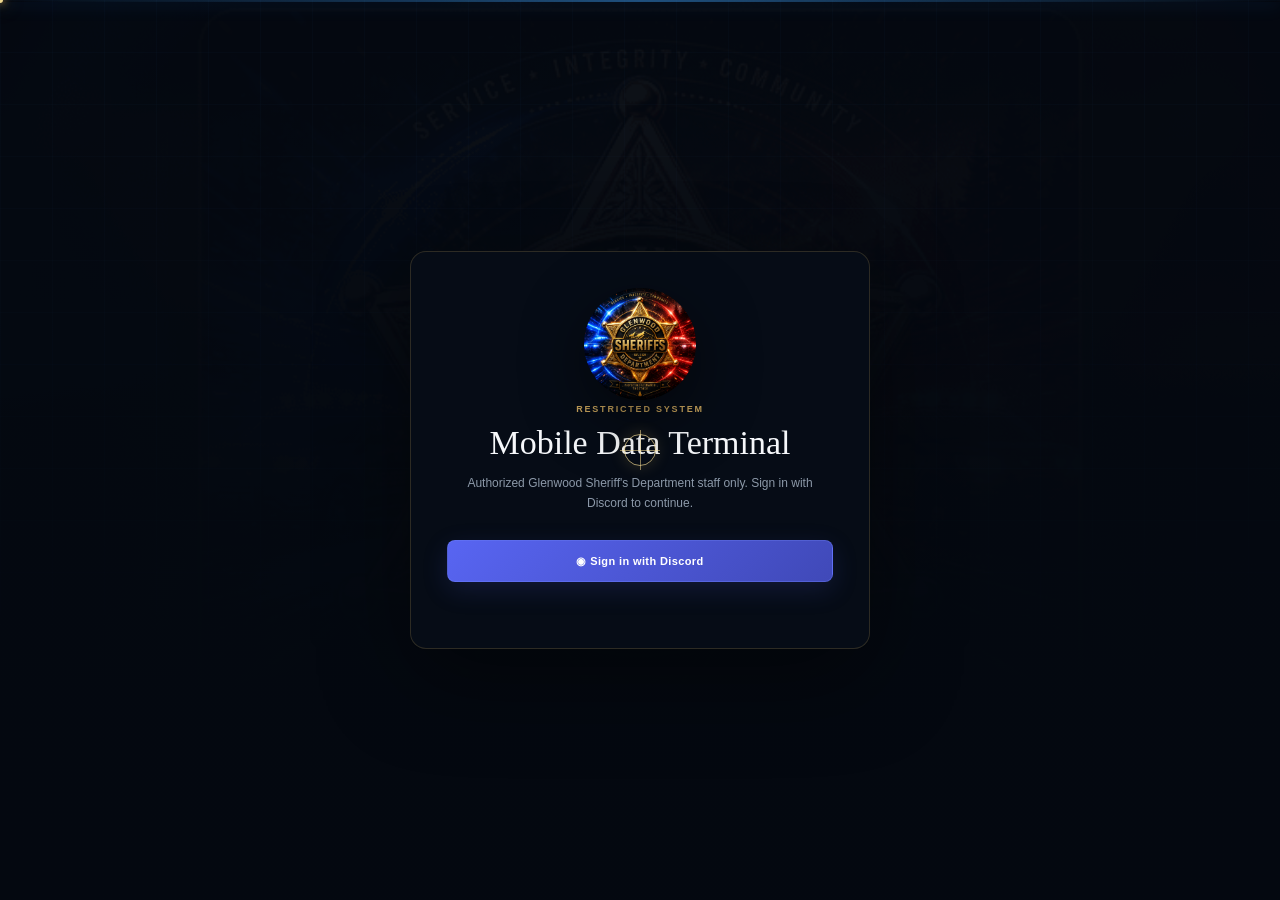
==== dashboard.html @ dbb8abb4 "Add guided arrest report workflow" ====
<!doctype html>
<html lang="en">
<head>
  <meta charset="UTF-8">
  <meta name="viewport" content="width=device-width, initial-scale=1, viewport-fit=cover">
  <meta name="theme-color" content="#050a12">
  <meta name="robots" content="noindex,nofollow">
  <title>GSD Mobile Data Terminal</title>
  <link rel="icon" href="assets/crest.png">
  <link rel="stylesheet" href="style.css?v=12">
  <script src="script.js?v=12" defer></script>
</head>
<body data-page="dashboard" class="mdt-body">
  <div class="site-background dashboard-bg" aria-hidden="true"></div><div class="tactical-grid" aria-hidden="true"></div><div class="scanline" aria-hidden="true"></div>

  <section class="login-gate" id="login-gate">
    <div class="gate-card"><img src="assets/crest.png" alt="Glenwood Sheriff's Department badge"><p class="eyebrow">RESTRICTED SYSTEM</p><h1>Mobile Data Terminal</h1><p>Authorized Glenwood Sheriff's Department staff only. Sign in with Discord to continue.</p><button class="discord-button staff-login" type="button">◉ Sign in with Discord</button><output id="login-message" aria-live="polite"></output></div>
  </section>

  <div class="mdt-app" id="mdt-app" hidden>
    <aside class="mdt-sidebar">
      <a class="brand" href="index.html"><img src="assets/crest.png" alt=""><span><strong>GSD · MDT</strong><small>SECURE OPERATIONS</small></span></a>
      <nav><button class="mdt-nav active" data-panel="review"><span>▤</span> Records Desk</button><button class="mdt-nav" data-panel="dispatch"><span>⌁</span> Dispatch Board <i id="nav-call-count">0</i></button><button class="mdt-nav" data-panel="bolo"><span>◎</span> BOLO Network <i id="nav-bolo-count">0</i></button><button class="mdt-nav" data-panel="analytics"><span>▦</span> Administration</button><a class="mdt-nav" href="index.html"><span>←</span> Department Portal</a></nav>
      <div class="terminal-status"><span class="online-beacon"></span><div><b>TERMINAL ONLINE</b><small>Local records connection</small></div></div>
    </aside>

    <main class="mdt-main">
      <header class="mdt-header"><button class="mdt-mobile-toggle" type="button" aria-label="Toggle MDT menu">☰</button><div><p class="eyebrow">GLENWOOD SHERIFF'S DEPARTMENT</p><h1 id="mdt-panel-title">Records Desk</h1></div><div class="mdt-clock"><small>LOCAL TIME</small><strong id="mdt-clock">--:--:--</strong></div><div class="admin-identity"><img id="admin-avatar" src="assets/crest.png" alt="Administrator avatar"><span><small>ADMINISTRATOR</small><strong id="admin-name">Grizzly</strong></span><button id="logout-button" type="button" title="Log out">↪</button></div></header>

      <section class="mdt-content" id="review-panel">
        <div class="welcome-banner"><div><p class="eyebrow">COMMAND ACCESS GRANTED</p><h2>Welcome back, <span id="welcome-name">Grizzly</span>.</h2><p>Review public submissions, record decisions, and maintain department workflow.</p></div><div class="clearance"><span>LEVEL</span><strong>ADMIN</strong></div></div>
        <div class="metric-grid"><article><span>TOTAL SUBMISSIONS</span><strong id="metric-total">0</strong><small>Local browser archive</small></article><article><span>PENDING REVIEW</span><strong id="metric-pending">0</strong><small>Awaiting command action</small></article><article><span>APPROVED</span><strong id="metric-approved">0</strong><small>Accepted paperwork</small></article><article><span>DENIED</span><strong id="metric-denied">0</strong><small>Declined paperwork</small></article></div>
        <div class="review-toolbar"><div><p class="eyebrow">SECURE INBOX</p><h2>Paperwork Review Desk</h2></div><label class="mdt-search">⌕<input id="submission-search" placeholder="Search reporter, location, or ID"></label><div class="filter-group" role="group" aria-label="Submission filters"><button class="filter active" data-filter="all">All</button><button class="filter" data-filter="pending">Pending</button><button class="filter" data-filter="approved">Approved</button><button class="filter" data-filter="denied">Denied</button></div></div>
        <div class="submission-list" id="submission-list"></div>
      </section>

      <section class="mdt-content" id="dispatch-panel" hidden>
        <div class="workspace-heading"><div><p class="eyebrow">COMPUTER-AIDED DISPATCH</p><h2>Active call board</h2><p>Track calls, urgency, responding units, and scene status.</p></div><button class="button gold" type="button" data-open-composer="call">+ Create call</button></div>
        <div class="dispatch-summary"><article><span class="pulse-red"></span><div><small>ACTIVE CALLS</small><b id="calls-active">0</b></div></article><article><span>◷</span><div><small>AWAITING UNITS</small><b id="calls-unassigned">0</b></div></article><article><span>✓</span><div><small>CLEARED TODAY</small><b id="calls-cleared">0</b></div></article></div>
        <div class="ops-list" id="dispatch-list"></div>
      </section>

      <section class="mdt-content" id="bolo-panel" hidden>
        <div class="workspace-heading"><div><p class="eyebrow">COUNTY-WIDE ALERT NETWORK</p><h2>Be on the lookout</h2><p>Publish priority alerts for wanted persons, vehicles, and officer-safety notices.</p></div><button class="button gold" type="button" data-open-composer="bolo">+ Publish BOLO</button></div>
        <div class="bolo-list" id="bolo-list"></div>
      </section>

      <section class="mdt-content" id="analytics-panel" hidden>
        <div class="section-heading"><p class="eyebrow">ADMINISTRATION</p><h2>Activity overview</h2><p>Local records management for this browser.</p></div>
        <div class="admin-tool-grid"><article><h3>Export records</h3><p>Download a JSON backup of all locally cached department reports.</p><button class="button gold" id="export-records">Export backup</button></article><article><h3>Import records</h3><p>Restore a compatible Glenwood records backup.</p><label class="button ghost upload-button">Choose backup<input id="import-records" type="file" accept="application/json,.json"></label></article><article><h3>Clear archive</h3><p>Permanently remove all locally cached reports from this browser.</p><button class="button danger" id="clear-records">Clear local data</button></article></div>
        <div class="security-note"><b>GitHub Pages limitation</b><p>This dashboard is client-side. Discord OAuth identifies the viewer, but true access enforcement, hidden webhook secrets, and shared cross-device records require a secure backend.</p></div>
      </section>
    </main>
  </div>

  <dialog class="submission-dialog" id="submission-dialog"><button class="dialog-close" type="button" aria-label="Close">×</button><div id="dialog-content"></div></dialog>
  <dialog class="composer-dialog" id="composer-dialog"><button class="dialog-close composer-close" type="button" aria-label="Close">×</button><form id="composer-form"><p class="eyebrow" id="composer-eyebrow">NEW OPERATIONS RECORD</p><h2 id="composer-title">Create call</h2><div id="composer-fields"></div><button class="button gold" type="submit">Save to operations board</button></form></dialog>
  <div class="toast" role="status" aria-live="polite"></div>
</body>
</html>
---- style.css ----
:root{color-scheme:dark;--ink:#050a12;--panel:#0a121e;--panel-2:#101b2a;--navy:#102b4c;--blue:#1684ff;--red:#ff3344;--gold:#d8ad55;--gold-light:#f0d88f;--white:#f6f8fb;--muted:#8d9bab;--line:rgb(220 181 101 / 18%);--soft-line:rgb(255 255 255 / 8%);--success:#45df8a;--danger:#ff5964;--shadow:0 30px 90px rgb(0 0 0 / 42%)}
*{box-sizing:border-box}html{scroll-behavior:smooth}body{margin:0;min-width:320px;color:var(--white);background:var(--ink);font-family:Inter,Segoe UI,Arial,sans-serif;overflow-x:hidden}button,input,textarea,select{font:inherit}button,a{ -webkit-tap-highlight-color:transparent}button{cursor:pointer}a{color:inherit;text-decoration:none}img{max-width:100%}[hidden]{display:none!important}
.site-background{position:fixed;z-index:-4;inset:0;background:url('assets/background.gif') center/cover no-repeat;opacity:.2;transform:scale(1.04)}.site-background:after{content:"";position:absolute;inset:0;background:radial-gradient(circle at 50% 15%,transparent,rgb(2 6 11 / 70%) 60%,#03070d 100%),linear-gradient(180deg,rgb(3 8 15 / 55%),#050a12 76%)}.tactical-grid{position:fixed;z-index:-3;inset:0;opacity:.15;background-image:linear-gradient(rgb(64 136 216 / 18%) 1px,transparent 1px),linear-gradient(90deg,rgb(64 136 216 / 18%) 1px,transparent 1px);background-size:52px 52px;mask-image:linear-gradient(to bottom,#000,transparent 82%);animation:grid-drift 20s linear infinite}.emergency-wash{position:fixed;z-index:-2;inset:0;overflow:hidden;pointer-events:none}.emergency-wash i{position:absolute;top:-25%;width:48%;height:120%;filter:blur(95px);opacity:.13}.emergency-wash i:first-child{left:-28%;background:var(--blue);animation:blue-pulse 4.6s ease-in-out infinite}.emergency-wash i:last-child{right:-28%;background:var(--red);animation:red-pulse 4.6s ease-in-out infinite}.scanline{position:fixed;z-index:30;left:0;right:0;height:2px;background:linear-gradient(90deg,transparent,rgb(62 164 255 / 45%),transparent);box-shadow:0 0 18px rgb(45 143 255 / 45%);animation:scan 7s linear infinite;pointer-events:none}
@keyframes grid-drift{to{background-position:52px 52px}}@keyframes blue-pulse{0%,100%{opacity:.07;transform:translateX(-4%)}45%{opacity:.2;transform:translateX(12%)}}@keyframes red-pulse{0%,100%{opacity:.2;transform:translateX(-12%)}45%{opacity:.07;transform:translateX(4%)}}@keyframes beacon{0%,100%{opacity:1;box-shadow:0 0 0 0 rgb(69 223 138 / 55%)}50%{opacity:.75;box-shadow:0 0 0 9px transparent}}@keyframes scan{from{top:-2%}to{top:102%}}@keyframes radar{to{transform:rotate(360deg)}}@keyframes status-flash{50%{opacity:.5;filter:brightness(1.55)}}@keyframes rise{from{opacity:0;transform:translateY(18px)}to{opacity:1;transform:none}}
.site-header{position:sticky;z-index:20;top:0;min-height:78px;display:flex;align-items:center;gap:34px;padding:12px clamp(20px,5vw,76px);border-bottom:1px solid var(--soft-line);background:rgb(4 9 16 / 76%);backdrop-filter:blur(24px)}.brand{display:flex;align-items:center;gap:11px}.brand img{width:48px;height:48px;object-fit:cover;border:1px solid rgb(232 196 119 / 42%);border-radius:50%;box-shadow:0 0 24px rgb(205 156 61 / 13%)}.brand strong,.brand small{display:block}.brand strong{color:var(--gold-light);font:600 17px Georgia,serif;letter-spacing:.12em}.brand small{margin-top:2px;color:#8e9aaa;font-size:8px;letter-spacing:.16em}.brand.compact img{width:38px;height:38px}.brand.compact strong{font-size:14px}.main-nav{display:flex;align-items:center;gap:29px;margin-left:auto}.main-nav a{position:relative;color:#b6c0cc;font-size:11px;font-weight:650;letter-spacing:.05em}.main-nav a:after{content:"";position:absolute;right:0;bottom:-9px;left:0;height:1px;background:var(--gold);transform:scaleX(0);transition:.2s}.main-nav a:hover{color:#fff}.main-nav a:hover:after{transform:scaleX(1)}.mobile-toggle{display:none}.discord-button,.button{min-height:42px;display:inline-flex;align-items:center;justify-content:center;gap:8px;padding:0 16px;border-radius:8px;font-size:11px;font-weight:750;letter-spacing:.035em;transition:.2s}.discord-button{color:white;border:1px solid rgb(117 136 255 / 32%);background:linear-gradient(135deg,#5865f2,#4049b8);box-shadow:0 8px 26px rgb(72 83 198 / 18%)}.discord-button:hover,.button:hover{transform:translateY(-2px);filter:brightness(1.08)}.button.gold{color:#140f06;border:1px solid #e7ca83;background:linear-gradient(135deg,#f0d58f,#ae7e32);box-shadow:0 11px 35px rgb(196 145 48 / 20%)}.button.ghost{color:#dae1e9;border:1px solid rgb(255 255 255 / 14%);background:rgb(7 13 22 / 66%);backdrop-filter:blur(12px)}.button.danger{color:#ffb1b6;border:1px solid rgb(255 89 100 / 35%);background:rgb(255 89 100 / 9%)}.text-button{padding:5px;color:#aeb9c5;border:0;background:transparent;font-size:11px}.text-button:hover{color:var(--gold-light)}
.hero{min-height:calc(100vh - 78px);display:grid;grid-template-columns:minmax(0,1.1fr) minmax(350px,.9fr);align-items:center;gap:40px;padding:clamp(54px,8vw,110px) clamp(22px,7vw,110px);position:relative}.hero-copy{max-width:770px}.eyebrow{margin:0;color:#caa55d;font-size:9px;font-weight:800;letter-spacing:.2em}.hero h1{margin:17px 0 20px;font:500 clamp(48px,6.4vw,89px)/.96 Georgia,serif;letter-spacing:-.035em}.hero h1 span{color:transparent;background:linear-gradient(110deg,#f4dfa9,#b37e2f);background-clip:text}.hero-lede{max-width:660px;color:#a4b0bf;font-size:15px;line-height:1.75}.hero-actions{display:flex;gap:10px;margin-top:28px}.hero-actions .button{min-height:48px;padding:0 21px}.unit-strip{display:grid;grid-template-columns:auto 1fr auto 1fr;align-items:center;gap:12px;margin-top:46px;padding-top:22px;border-top:1px solid var(--soft-line)}.unit-strip>span{width:29px;height:29px;display:grid;place-items:center;color:var(--gold);border:1px solid var(--line);border-radius:50%;font-size:8px}.unit-strip p{margin:0}.unit-strip b,.unit-strip small{display:block}.unit-strip b{font-size:10px;letter-spacing:.05em}.unit-strip small{margin-top:3px;color:#6f7c8d;font-size:9px}.hero-visual{min-height:580px;display:grid;place-items:center;position:relative;isolation:isolate}.hero-crest{position:relative;z-index:3;width:min(490px,90%);aspect-ratio:1;object-fit:cover;border-radius:50%;filter:drop-shadow(0 28px 50px rgb(0 0 0 / 60%));animation:crest-float 5s ease-in-out infinite}.crest-halo{position:absolute;z-index:1;width:min(570px,100%);aspect-ratio:1;border:1px solid rgb(216 173 85 / 20%);border-radius:50%;box-shadow:inset 0 0 80px rgb(17 110 255 / 9%),0 0 90px rgb(255 43 55 / 8%)}.crest-halo:before{content:"";position:absolute;inset:9%;border:1px dashed rgb(216 173 85 / 19%);border-radius:50%;animation:radar 24s linear infinite}.gif-placeholder{position:absolute;object-fit:cover}.lightbar-gif{z-index:2;width:105%;height:58%;border-radius:50%;opacity:.3;filter:saturate(1.4) blur(2px);mask-image:radial-gradient(ellipse,#000,transparent 70%)}.status-float{position:absolute;z-index:5;right:0;bottom:10%;display:flex;align-items:center;gap:11px;padding:12px 15px;border:1px solid rgb(69 223 138 / 20%);border-radius:9px;background:rgb(5 12 18 / 82%);box-shadow:var(--shadow);backdrop-filter:blur(18px)}.status-float small,.status-float strong{display:block}.status-float small{color:#6f7e8e;font-size:7px;letter-spacing:.14em}.status-float strong{margin-top:3px;color:#aaf4cb;font-size:10px;letter-spacing:.08em}.online-beacon{width:8px;height:8px;display:inline-block;border-radius:50%;background:var(--success);box-shadow:0 0 16px var(--success);animation:beacon 1.5s ease-in-out infinite}@keyframes crest-float{0%,100%{transform:translateY(-5px)}50%{transform:translateY(7px)}}.reveal{animation:rise .8s ease both}.delay-1{animation-delay:.18s}
.section-shell{width:min(1180px,calc(100% - 42px));margin:0 auto;padding:90px 0}.section-heading h2,.split-heading h2,.records-intro h2,.cta h2{margin:9px 0 0;font:500 clamp(31px,4vw,50px)/1.05 Georgia,serif}.section-heading.centered{text-align:center}.section-heading.centered>p:last-child{max-width:590px;margin:13px auto 0;color:var(--muted);font-size:13px;line-height:1.65}.status-deck{padding-top:30px}.status-grid{display:grid;grid-template-columns:1.2fr repeat(3,1fr);gap:11px;margin-top:22px}.status-card{min-height:150px;padding:22px;border:1px solid var(--soft-line);border-radius:12px;background:linear-gradient(145deg,rgb(13 23 36 / 88%),rgb(7 13 21 / 86%));box-shadow:0 20px 55px rgb(0 0 0 / 22%);backdrop-filter:blur(14px)}.status-card>span{color:#6f7c8d;font-size:8px;letter-spacing:.14em}.status-card>strong{display:block;margin-top:27px;color:#e3e9ef;font:500 18px Georgia,serif}.status-card>small{display:block;margin-top:7px;color:#697687;font-size:9px;line-height:1.4}.status-card.primary{border-color:rgb(69 223 138 / 20%)}.status-line{display:flex;align-items:center;gap:9px;color:#9deac0;font-size:9px;letter-spacing:.12em}.status-card.primary>strong{margin-top:18px;color:#ebd08e;font-size:29px}.split-heading{display:grid;grid-template-columns:1fr 1fr;gap:70px;align-items:end}.split-heading>p{margin:0;color:#909dac;font-size:13px;line-height:1.75}.value-grid{display:grid;grid-template-columns:repeat(3,1fr);gap:12px;margin-top:34px}.value-grid article{padding:27px;border-top:1px solid rgb(217 175 88 / 35%);background:linear-gradient(180deg,rgb(19 30 44 / 66%),rgb(8 14 22 / 62%))}.value-grid span{color:#aa8440;font-size:9px}.value-grid h3{margin:20px 0 8px;font:500 23px Georgia,serif}.value-grid p{margin:0;color:#7f8b9a;font-size:11px;line-height:1.65}.roster-grid{display:grid;grid-template-columns:repeat(3,1fr);gap:14px;margin-top:34px}.officer-card{position:relative;padding:28px;text-align:center;border:1px solid var(--soft-line);border-radius:13px;background:rgb(8 15 24 / 80%);backdrop-filter:blur(16px)}.officer-card.command{border-color:rgb(216 173 85 / 28%);box-shadow:0 25px 70px rgb(0 0 0 / 25%)}.avatar{width:74px;height:74px;display:grid;place-items:center;margin:0 auto 18px;color:#160f05;border:2px solid #d7ad58;border-radius:50%;background:linear-gradient(145deg,#f2dc9d,#9d6b24);font:700 26px Georgia,serif}.avatar.muted{color:#8090a1;border-color:#2e4259;background:#111d2a}.rank{color:#c59e50;font-size:8px;font-weight:800;letter-spacing:.15em}.officer-card h3{margin:9px 0 8px;font:500 23px Georgia,serif}.officer-card p{margin:0;color:#7f8b9a;font-size:10px;line-height:1.6}.online-dot{position:absolute;top:17px;right:17px;width:7px;height:7px;border-radius:50%;background:var(--success);box-shadow:0 0 12px var(--success)}
.records{display:grid;grid-template-columns:.72fr 1.28fr;gap:56px;align-items:start}.records-intro{position:sticky;top:110px}.records-intro>p:not(.eyebrow){color:#8f9cab;font-size:13px;line-height:1.7}.privacy-chip{display:inline-flex;margin-top:15px;padding:8px 11px;color:#9fc2dc;border:1px solid rgb(55 137 205 / 22%);border-radius:7px;background:rgb(18 87 143 / 9%);font-size:9px}.filing-panel{border:1px solid var(--line);border-radius:15px;background:linear-gradient(145deg,rgb(13 22 34 / 94%),rgb(7 13 21 / 91%));box-shadow:var(--shadow);overflow:hidden}.form-tabs{display:grid;grid-template-columns:1fr 1fr;padding:7px;border-bottom:1px solid var(--soft-line);background:rgb(3 8 14 / 45%)}.form-tab{min-height:42px;color:#7e8b9b;border:0;border-radius:8px;background:transparent;font-size:10px;font-weight:750}.form-tab.active{color:#f3dfad;background:linear-gradient(135deg,rgb(204 157 68 / 18%),rgb(204 157 68 / 5%));box-shadow:inset 0 0 0 1px rgb(216 173 85 / 18%)}.public-form{display:none;padding:28px}.public-form.active{display:block}.form-heading{display:flex;gap:12px;margin-bottom:23px}.form-heading>span{width:30px;height:30px;display:grid;place-items:center;flex:0 0 30px;color:var(--gold);border:1px solid var(--line);border-radius:50%;font-size:8px}.form-heading h3{margin:0;font:500 20px Georgia,serif}.form-heading p{margin:4px 0 0;color:#748193;font-size:10px}.field-grid{display:grid;grid-template-columns:1fr 1fr;gap:15px}.field-grid label{display:grid;gap:7px}.field-grid label.wide{grid-column:1/-1}.field-grid label>span{color:#b9c4d0;font-size:10px;font-weight:700}.field-grid input,.field-grid textarea{width:100%;color:#eef2f6;border:1px solid rgb(255 255 255 / 10%);border-radius:8px;background:rgb(2 7 12 / 43%);outline:0}.field-grid input{height:43px;padding:0 12px}.field-grid textarea{min-height:118px;padding:12px;line-height:1.5;resize:vertical}.field-grid input:focus,.field-grid textarea:focus{border-color:#cba452;box-shadow:0 0 0 3px rgb(216 173 85 / 10%)}.field-grid input:user-invalid,.field-grid textarea:user-invalid{border-color:rgb(255 89 100 / 55%)}.consent{display:flex;align-items:flex-start;gap:9px;margin:18px 0;color:#7f8c9c;font-size:9px;line-height:1.45}.consent input{margin-top:1px;accent-color:#cba452}.submit-button{width:100%;min-height:47px}.submit-button b{margin-left:auto}.form-message{display:block;min-height:18px;margin-top:12px;color:#8d9bab;font-size:10px;text-align:center}.form-message.success{color:#77e7a8}.form-message.error{color:#ff858d}.cta{position:relative;min-height:290px;display:flex;align-items:center;justify-content:space-between;gap:30px;padding:45px;overflow:hidden;border:1px solid rgb(216 173 85 / 24%);border-radius:16px;background:linear-gradient(110deg,rgb(21 31 44 / 94%),rgb(28 19 13 / 86%));box-shadow:var(--shadow)}.cta>div,.cta>.button{position:relative;z-index:2}.cta p:not(.eyebrow){max-width:620px;color:#8d99a8;font-size:12px}.radar-gif{z-index:1;right:-9%;width:48%;height:150%;opacity:.12;border-radius:50%;filter:saturate(1.4);mask-image:radial-gradient(#000,transparent 70%)}footer{display:flex;align-items:center;gap:24px;margin-top:90px;padding:23px clamp(20px,5vw,76px);border-top:1px solid var(--soft-line);background:rgb(3 7 12 / 78%)}footer>p{margin:0 auto;color:#667383;font-size:9px}.toast{position:fixed;z-index:80;right:20px;bottom:20px;max-width:360px;padding:13px 16px;color:#161005;border:1px solid #ead18e;border-radius:9px;background:linear-gradient(135deg,#f0da9a,#b88335);box-shadow:0 20px 60px rgb(0 0 0 / 50%);font-size:11px;font-weight:750;opacity:0;transform:translateY(15px);pointer-events:none;transition:.25s}.toast.show{opacity:1;transform:none}
/* MDT */.mdt-body{min-height:100vh}.dashboard-bg{opacity:.12}.login-gate{min-height:100vh;display:grid;place-items:center;padding:24px}.gate-card{width:min(460px,100%);padding:36px;text-align:center;border:1px solid var(--line);border-radius:16px;background:rgb(7 14 23 / 92%);box-shadow:var(--shadow);backdrop-filter:blur(22px)}.gate-card>img{width:112px;height:112px;border-radius:50%;object-fit:cover;filter:drop-shadow(0 18px 30px rgb(0 0 0 / 50%))}.gate-card h1{margin:10px 0;font:500 34px Georgia,serif}.gate-card>p:not(.eyebrow){color:#8c99a9;font-size:12px;line-height:1.65}.gate-card .discord-button{width:100%;margin-top:15px}.gate-card .text-button{margin-top:12px}.gate-card output{display:block;min-height:18px;margin-top:12px;color:#ff8b92;font-size:10px}.mdt-app{min-height:100vh;display:grid;grid-template-columns:230px 1fr}.mdt-sidebar{position:sticky;top:0;height:100vh;display:flex;flex-direction:column;padding:21px 16px;border-right:1px solid var(--soft-line);background:rgb(3 9 16 / 91%);backdrop-filter:blur(20px)}.mdt-sidebar nav{display:grid;gap:5px;margin-top:35px}.mdt-nav{min-height:43px;display:flex;align-items:center;gap:11px;padding:0 12px;color:#8996a6;border:1px solid transparent;border-radius:8px;background:transparent;font-size:10px;text-align:left}.mdt-nav span{color:#b9954d}.mdt-nav:hover,.mdt-nav.active{color:#f2dfb3;border-color:rgb(216 173 85 / 17%);background:rgb(196 145 48 / 9%)}.terminal-status{display:flex;align-items:center;gap:10px;margin-top:auto;padding:12px;border:1px solid rgb(69 223 138 / 16%);border-radius:9px;background:rgb(69 223 138 / 4%)}.terminal-status b,.terminal-status small{display:block}.terminal-status b{color:#9cebc0;font-size:8px;letter-spacing:.1em}.terminal-status small{margin-top:3px;color:#667584;font-size:8px}.mdt-main{min-width:0}.mdt-header{min-height:84px;display:flex;align-items:center;gap:15px;padding:15px 27px;border-bottom:1px solid var(--soft-line);background:rgb(5 11 19 / 75%);backdrop-filter:blur(20px)}.mdt-header h1{margin:4px 0 0;font:500 23px Georgia,serif}.mdt-mobile-toggle{display:none}.admin-identity{display:flex;align-items:center;gap:10px;margin-left:auto}.admin-identity>img{width:40px;height:40px;border:1px solid rgb(216 173 85 / 28%);border-radius:50%;object-fit:cover}.admin-identity small,.admin-identity strong{display:block}.admin-identity small{color:#b48b40;font-size:7px;letter-spacing:.12em}.admin-identity strong{margin-top:3px;font-size:11px}.admin-identity button{width:34px;height:34px;color:#8794a4;border:1px solid var(--soft-line);border-radius:8px;background:rgb(255 255 255 / 3%)}.mdt-content{width:min(1180px,calc(100% - 40px));margin:0 auto;padding:30px 0 60px}.welcome-banner{display:flex;align-items:center;justify-content:space-between;padding:24px 27px;border:1px solid var(--line);border-radius:13px;background:linear-gradient(120deg,rgb(29 22 14 / 88%),rgb(8 18 31 / 90%));box-shadow:0 22px 60px rgb(0 0 0 / 25%)}.welcome-banner h2{margin:6px 0;font:500 27px Georgia,serif}.welcome-banner h2 span{color:var(--gold-light)}.welcome-banner>div>p:last-child{margin:0;color:#8090a0;font-size:10px}.clearance{width:74px;height:74px;display:grid;place-items:center;border:1px solid rgb(216 173 85 / 30%);border-radius:50%;background:rgb(203 152 54 / 8%)}.clearance span,.clearance strong{display:block;text-align:center}.clearance span{align-self:end;color:#8f794d;font-size:7px}.clearance strong{align-self:start;color:#e4c577;font-size:11px}.metric-grid{display:grid;grid-template-columns:repeat(4,1fr);gap:10px;margin-top:14px}.metric-grid article{padding:17px;border:1px solid var(--soft-line);border-radius:10px;background:rgb(7 14 23 / 79%)}.metric-grid span,.metric-grid strong,.metric-grid small{display:block}.metric-grid span{color:#738091;font-size:7px;letter-spacing:.12em}.metric-grid strong{margin:8px 0 4px;color:#ecd08c;font:500 24px Georgia,serif}.metric-grid small{color:#566475;font-size:8px}.review-toolbar{display:flex;align-items:end;gap:14px;margin:31px 0 12px}.review-toolbar h2{margin:5px 0 0;font:500 20px Georgia,serif}.mdt-search{width:220px;height:38px;display:flex;align-items:center;gap:7px;margin-left:auto;padding:0 11px;color:#6f7c8c;border:1px solid var(--soft-line);border-radius:8px;background:rgb(3 9 15 / 52%)}.mdt-search input{width:100%;color:white;border:0;background:transparent;outline:0;font-size:10px}.filter-group{display:flex;padding:3px;border:1px solid var(--soft-line);border-radius:8px;background:rgb(3 8 14 / 50%)}.filter{min-height:30px;padding:0 10px;color:#6e7b8b;border:0;border-radius:6px;background:transparent;font-size:8px}.filter.active{color:#ead399;background:rgb(202 152 57 / 12%)}.submission-list{display:grid;gap:9px;max-height:610px;overflow:auto;padding-right:4px}.submission-card{display:grid;grid-template-columns:auto minmax(0,1fr) auto;gap:13px;align-items:center;padding:16px;border:1px solid var(--soft-line);border-radius:10px;background:rgb(7 14 23 / 82%)}.submission-type{width:39px;height:39px;display:grid;place-items:center;color:#d7b366;border:1px solid var(--line);border-radius:9px;background:rgb(197 145 47 / 8%)}.submission-copy strong,.submission-copy span{display:block}.submission-copy strong{font-size:11px}.submission-copy span{margin-top:4px;color:#6f7c8d;font-size:9px}.submission-actions{display:flex;align-items:center;gap:7px}.status-tag{padding:6px 9px;border:1px solid rgb(216 173 85 / 22%);border-radius:99px;color:#d5b66f;background:rgb(202 152 57 / 8%);font-size:7px;font-weight:800;letter-spacing:.08em;text-transform:uppercase}.status-tag.approved{color:#8df0ba;border-color:rgb(69 223 138 / 25%);background:rgb(69 223 138 / 7%);animation:status-flash 1.5s ease-in-out 3}.status-tag.denied{color:#ff9ca3;border-color:rgb(255 89 100 / 25%);background:rgb(255 89 100 / 7%);animation:status-flash 1.5s ease-in-out 3}.small-action{min-height:31px;padding:0 9px;border-radius:7px;font-size:8px;font-weight:750}.approve{color:#91edba;border:1px solid rgb(69 223 138 / 22%);background:rgb(69 223 138 / 6%)}.deny{color:#ff969e;border:1px solid rgb(255 89 100 / 22%);background:rgb(255 89 100 / 6%)}.view{color:#b9c5d2;border:1px solid var(--soft-line);background:rgb(255 255 255 / 3%)}.empty-review{padding:50px;text-align:center;border:1px dashed rgb(255 255 255 / 10%);border-radius:11px}.empty-review b{font:500 18px Georgia,serif}.empty-review p{color:#6f7d8d;font-size:10px}.admin-tool-grid{display:grid;grid-template-columns:repeat(3,1fr);gap:12px;margin-top:25px}.admin-tool-grid article{padding:22px;border:1px solid var(--soft-line);border-radius:11px;background:rgb(7 14 23 / 82%)}.admin-tool-grid h3{margin:0;font:500 18px Georgia,serif}.admin-tool-grid p{min-height:52px;color:#748192;font-size:10px;line-height:1.55}.upload-button input{display:none}.security-note{margin-top:18px;padding:16px;border-left:2px solid #c99f4d;background:rgb(255 255 255 / 3%)}.security-note b{font-size:10px}.security-note p{margin:5px 0 0;color:#758292;font-size:9px;line-height:1.55}.submission-dialog{width:min(690px,calc(100% - 24px));max-height:85vh;padding:28px;color:white;border:1px solid var(--line);border-radius:14px;background:#09121e;box-shadow:0 35px 100px #000;overflow:auto}.submission-dialog::backdrop{background:rgb(0 0 0 / 74%);backdrop-filter:blur(6px)}.dialog-close{position:absolute;right:13px;top:12px;width:33px;height:33px;color:#8e9bab;border:1px solid var(--soft-line);border-radius:8px;background:rgb(255 255 255 / 3%)}.dialog-title h2{margin:6px 0 4px;font:500 25px Georgia,serif}.dialog-title p{margin:0;color:#718091;font-size:9px}.dialog-fields{display:grid;grid-template-columns:1fr 1fr;gap:10px;margin-top:22px}.dialog-field{padding:12px;border:1px solid var(--soft-line);border-radius:8px;background:rgb(255 255 255 / 2%)}.dialog-field.wide{grid-column:1/-1}.dialog-field span,.dialog-field p{display:block}.dialog-field span{color:#b8944a;font-size:7px;font-weight:800;letter-spacing:.1em;text-transform:uppercase}.dialog-field p{margin:6px 0 0;color:#d6dde5;font-size:10px;line-height:1.55;white-space:pre-wrap}
@media(max-width:980px){.main-nav{display:none}.mobile-toggle{display:grid;place-items:center;margin-left:auto;width:42px;height:42px;color:white;border:1px solid var(--soft-line);border-radius:8px;background:rgb(255 255 255 / 3%)}.main-nav.open{position:absolute;top:78px;right:0;left:0;display:grid;gap:0;padding:10px 20px;border-bottom:1px solid var(--soft-line);background:rgb(4 9 16 / 96%)}.main-nav.open a{padding:14px}.hero{grid-template-columns:1fr}.hero-copy{text-align:center;margin:auto}.hero-lede{margin-right:auto;margin-left:auto}.hero-actions,.unit-strip{justify-content:center}.hero-visual{min-height:480px}.status-grid{grid-template-columns:1fr 1fr}.records{grid-template-columns:1fr}.records-intro{position:static}.mdt-app{grid-template-columns:1fr}.mdt-sidebar{position:fixed;z-index:50;left:0;width:250px;transform:translateX(-105%);transition:.25s}.mdt-sidebar.open{transform:none}.mdt-mobile-toggle{display:grid;place-items:center;width:40px;height:40px;color:white;border:1px solid var(--soft-line);border-radius:8px;background:rgb(255 255 255 / 3%)}.metric-grid{grid-template-columns:1fr 1fr}}
@media(max-width:680px){.site-header{min-height:68px;padding:10px 14px;gap:8px}.brand img{width:42px;height:42px}.brand strong{font-size:14px}.brand small{font-size:7px}.site-header>.discord-button{width:43px;padding:0;font-size:0}.site-header>.discord-button span{font-size:16px}.main-nav.open{top:68px}.hero{min-height:auto;padding:70px 18px 55px}.hero h1{font-size:44px}.hero-lede{font-size:13px}.hero-actions{display:grid}.unit-strip{grid-template-columns:auto 1fr;text-align:left}.hero-visual{min-height:390px}.hero-crest{width:330px}.status-float{right:3%;bottom:5%}.section-shell{width:calc(100% - 24px);padding:65px 0}.status-grid,.value-grid,.roster-grid{grid-template-columns:1fr}.split-heading{grid-template-columns:1fr;gap:18px}.records{gap:24px}.public-form{padding:20px 15px}.field-grid{grid-template-columns:1fr}.field-grid label.wide{grid-column:auto}.field-grid input{height:48px;font-size:16px}.field-grid textarea{font-size:16px}.form-tabs{grid-template-columns:1fr}.cta{align-items:flex-start;flex-direction:column;padding:28px 21px}.radar-gif{right:-38%;width:100%}footer{align-items:flex-start;flex-direction:column}footer>p{margin:0}.mdt-header{position:sticky;z-index:20;top:0;min-height:72px;padding:10px 12px;background:rgb(4 10 17 / 92%)}.mdt-header h1{max-width:155px;overflow:hidden;font-size:18px;text-overflow:ellipsis;white-space:nowrap}.mdt-header .eyebrow{display:none}.admin-identity>span{display:none}.mdt-content{width:calc(100% - 20px);padding-top:16px}.welcome-banner{padding:20px}.welcome-banner h2{font-size:23px}.clearance{width:56px;height:56px}.metric-grid{gap:7px}.metric-grid article{padding:13px}.review-toolbar{align-items:stretch;flex-direction:column}.mdt-search{width:100%;margin:0}.filter-group{display:grid;grid-template-columns:repeat(4,1fr)}.submission-card{grid-template-columns:auto 1fr}.submission-actions{grid-column:1/-1;flex-wrap:wrap}.admin-tool-grid{grid-template-columns:1fr}.dialog-fields{grid-template-columns:1fr}.dialog-field.wide{grid-column:auto}.gate-card{padding:28px 20px}}
@media(prefers-reduced-motion:reduce){html{scroll-behavior:auto}.tactical-grid,.emergency-wash i,.scanline,.hero-crest,.crest-halo:before,.online-beacon{animation-duration:14s}}

/* Command center upgrade */
.session-chip{display:flex;align-items:center;gap:8px;padding:5px 9px 5px 5px;border:1px solid rgb(69 223 138 / 16%);border-radius:9px;background:rgb(69 223 138 / 4%)}.session-chip img{width:30px;height:30px;border-radius:7px;object-fit:cover}.session-chip small,.session-chip b{display:block}.session-chip small{color:#5f806f;font-size:6px;letter-spacing:.13em}.session-chip b{max-width:105px;margin-top:2px;overflow:hidden;color:#b7eacb;font-size:9px;text-overflow:ellipsis;white-space:nowrap}.ops-ticker{height:33px;display:flex;align-items:center;justify-content:center;gap:14px;color:#8795a5;border-bottom:1px solid var(--soft-line);background:rgb(3 8 14 / 84%);font-size:7px;letter-spacing:.14em}.ops-ticker b{color:#a9eac5}.ops-ticker i{width:2px;height:2px;border-radius:50%;background:#596675}.ops-ticker .online-beacon{width:5px;height:5px}.quick-ops{padding-top:28px}.quick-ops-grid{display:grid;grid-template-columns:repeat(4,1fr);gap:10px;margin-top:22px}.quick-ops-grid a{min-height:112px;display:grid;grid-template-columns:auto 1fr auto;align-items:center;gap:13px;padding:18px;border:1px solid var(--soft-line);border-radius:11px;background:linear-gradient(145deg,rgb(13 23 36 / 88%),rgb(7 13 21 / 86%));transition:.25s}.quick-ops-grid a:hover{border-color:rgb(216 173 85 / 35%);background:linear-gradient(145deg,rgb(24 34 47 / 92%),rgb(11 17 25 / 90%));transform:translateY(-4px);box-shadow:0 20px 55px rgb(0 0 0 / 28%)}.quick-ops-grid a>span{width:30px;height:30px;display:grid;place-items:center;color:var(--gold);border:1px solid var(--line);border-radius:8px;font-size:8px}.quick-ops-grid b,.quick-ops-grid small{display:block}.quick-ops-grid b{font:500 15px Georgia,serif}.quick-ops-grid small{margin-top:5px;color:#718091;font-size:8px;line-height:1.45}.quick-ops-grid i{color:#a88440;font-style:normal}.division-grid{display:grid;grid-template-columns:repeat(3,1fr);gap:12px;margin-top:12px}.division-grid article{display:flex;gap:17px;padding:26px;border:1px solid var(--soft-line);border-radius:11px;background:rgb(7 14 23 / 70%)}.division-icon{width:46px;height:46px;display:grid;place-items:center;flex:0 0 auto;color:#e2c271;border:1px solid rgb(216 173 85 / 22%);border-radius:50%;background:rgb(216 173 85 / 7%);font-size:17px}.division-grid small{color:#98783c;font-size:7px;letter-spacing:.13em}.division-grid h3{margin:7px 0;font:500 18px Georgia,serif}.division-grid p{margin:0;color:#718091;font-size:9px;line-height:1.6}.field-grid select{width:100%;height:43px;padding:0 12px;color:#eef2f6;border:1px solid rgb(255 255 255 / 10%);border-radius:8px;background:#09111b;outline:0}.field-grid label em{color:#687687;font-size:8px;font-weight:400;font-style:normal}.field-grid select:focus{border-color:#cba452;box-shadow:0 0 0 3px rgb(216 173 85 / 10%)}
.mdt-nav i{min-width:19px;margin-left:auto;padding:3px 5px;color:#e4c475;border-radius:99px;background:rgb(216 173 85 / 10%);font-size:7px;font-style:normal;text-align:center}.mdt-clock{margin-left:auto;text-align:right}.mdt-clock small,.mdt-clock strong{display:block}.mdt-clock small{color:#667587;font-size:6px;letter-spacing:.14em}.mdt-clock strong{margin-top:3px;color:#a9eac5;font:500 12px ui-monospace,SFMono-Regular,Consolas,monospace;letter-spacing:.06em}.admin-identity{margin-left:0}.workspace-heading{display:flex;align-items:end;justify-content:space-between;gap:25px;margin-bottom:22px}.workspace-heading h2{margin:6px 0;font:500 29px Georgia,serif}.workspace-heading p:last-child{margin:0;color:#778596;font-size:10px}.dispatch-summary{display:grid;grid-template-columns:repeat(3,1fr);gap:10px;margin-bottom:13px}.dispatch-summary article{display:flex;align-items:center;gap:12px;padding:17px;border:1px solid var(--soft-line);border-radius:10px;background:rgb(7 14 23 / 80%)}.dispatch-summary article>span{width:33px;height:33px;display:grid;place-items:center;color:#d3ad59;border:1px solid var(--line);border-radius:50%}.dispatch-summary small,.dispatch-summary b{display:block}.dispatch-summary small{color:#687688;font-size:7px;letter-spacing:.1em}.dispatch-summary b{margin-top:4px;font:500 21px Georgia,serif}.pulse-red{background:rgb(255 51 68 / 12%)!important;box-shadow:0 0 18px rgb(255 51 68 / 18%);animation:status-flash 1.2s infinite}.ops-list,.bolo-list{display:grid;gap:10px}.dispatch-call{position:relative;display:grid;grid-template-columns:125px minmax(0,1fr) 145px;gap:18px;align-items:center;padding:18px;overflow:hidden;border:1px solid var(--soft-line);border-radius:11px;background:rgb(7 14 23 / 86%)}.dispatch-call:before{content:"";position:absolute;top:0;bottom:0;left:0;width:3px;background:#4d8cd6}.dispatch-call.priority-1:before{background:var(--red);box-shadow:0 0 18px var(--red)}.dispatch-call.priority-2:before{background:#e8ad42}.call-priority small,.call-priority b,.call-main span,.call-main small,.call-unit small,.call-unit b{display:block}.call-priority small{color:#d2a64f;font-size:7px;letter-spacing:.12em}.call-priority b{margin-top:5px;color:#7c8998;font:600 10px ui-monospace,monospace}.call-main span{color:#4e9ff5;font-size:7px;font-weight:800;letter-spacing:.09em;text-transform:uppercase}.call-main h3{margin:4px 0;font:500 18px Georgia,serif}.call-main p{margin:0;color:#8895a5;font-size:9px;line-height:1.45}.call-main small{margin-top:7px;color:#526071;font-size:7px}.call-unit{padding-left:16px;border-left:1px solid var(--soft-line)}.call-unit small{color:#677486;font-size:7px}.call-unit b{margin:5px 0 10px;color:#aee9c7;font-size:11px}.call-unit button,.bolo-card>button{min-height:30px;padding:0 10px;color:#b9c5d1;border:1px solid var(--soft-line);border-radius:7px;background:rgb(255 255 255 / 3%);font-size:8px}.bolo-card{display:grid;grid-template-columns:90px minmax(0,1fr) auto;gap:19px;align-items:center;padding:20px;border:1px solid rgb(255 89 100 / 16%);border-radius:11px;background:linear-gradient(120deg,rgb(42 11 17 / 36%),rgb(7 14 23 / 88%))}.bolo-alert{height:74px;display:grid;place-items:center;border:1px solid rgb(255 89 100 / 26%);border-radius:9px;background:rgb(255 89 100 / 7%)}.bolo-alert span,.bolo-alert b{display:block}.bolo-alert span{align-self:end;color:#ff7e87;font-size:12px;font-weight:900;letter-spacing:.16em}.bolo-alert b{align-self:start;max-width:75px;color:#9d6065;font-size:6px;text-align:center;text-transform:uppercase}.bolo-card>div:nth-child(2)>small{color:#9c787b;font-size:7px;letter-spacing:.1em}.bolo-card h3{margin:5px 0;font:500 20px Georgia,serif}.bolo-card p{margin:0;color:#8693a2;font-size:9px;line-height:1.5}.bolo-meta{display:flex;gap:15px;margin-top:9px}.bolo-meta span{color:#659bd3;font-size:8px}.bolo-meta strong{color:#f09aa0;font-size:8px}.composer-dialog{width:min(680px,calc(100% - 24px));padding:28px;color:#fff;border:1px solid var(--line);border-radius:14px;background:#09121e;box-shadow:0 35px 100px #000}.composer-dialog::backdrop{background:rgb(0 0 0 / 78%);backdrop-filter:blur(7px)}.composer-dialog h2{margin:7px 0 20px;font:500 27px Georgia,serif}.composer-grid{display:grid;grid-template-columns:1fr 1fr;gap:13px;margin-bottom:19px}.composer-grid label{display:grid;gap:6px}.composer-grid label.wide{grid-column:1/-1}.composer-grid label>span{color:#aeb9c5;font-size:9px;font-weight:700}.composer-grid input,.composer-grid select,.composer-grid textarea{width:100%;color:white;border:1px solid var(--soft-line);border-radius:8px;background:#050b13;outline:0}.composer-grid input,.composer-grid select{height:42px;padding:0 11px}.composer-grid textarea{min-height:105px;padding:11px;resize:vertical}.composer-grid input:focus,.composer-grid select:focus,.composer-grid textarea:focus{border-color:#cba452}.composer-dialog .button{width:100%}
@media(max-width:980px){.session-chip{display:none}.quick-ops-grid{grid-template-columns:1fr 1fr}.division-grid{grid-template-columns:1fr}.dispatch-call{grid-template-columns:110px 1fr}.call-unit{grid-column:1/-1;padding:12px 0 0;border-top:1px solid var(--soft-line);border-left:0}.bolo-card{grid-template-columns:75px 1fr}.bolo-card>button{grid-column:1/-1}}
@media(max-width:680px){.ops-ticker{justify-content:flex-start;padding:0 14px;overflow:hidden;white-space:nowrap}.ops-ticker i:nth-of-type(n+2),.ops-ticker i:nth-of-type(n+2)~span{display:none}.quick-ops-grid{grid-template-columns:1fr}.division-grid article{padding:20px}.mdt-clock{display:none}.workspace-heading{align-items:stretch;flex-direction:column}.dispatch-summary{grid-template-columns:1fr}.dispatch-call{grid-template-columns:1fr}.bolo-card{grid-template-columns:1fr}.bolo-alert{height:58px}.bolo-card>button{grid-column:auto}.composer-grid{grid-template-columns:1fr}.composer-grid label.wide{grid-column:auto}.composer-grid input,.composer-grid select,.composer-grid textarea{font-size:16px}}

/* Guided arrest report */
.case-preview{margin-top:24px;padding:17px;border:1px solid rgb(216 173 85 / 22%);border-radius:10px;background:linear-gradient(135deg,rgb(216 173 85 / 9%),rgb(15 66 111 / 8%))}.case-preview small,.case-preview strong,.case-preview span{display:block}.case-preview small{color:#8f794d;font-size:7px;letter-spacing:.15em}.case-preview strong{margin:7px 0 4px;color:#f0d68f;font:600 17px ui-monospace,SFMono-Regular,Consolas,monospace;letter-spacing:.06em}.case-preview span{color:#677586;font-size:8px}.draft-state{margin-left:auto;align-self:center;padding:5px 7px;color:#7ccba0;border:1px solid rgb(69 223 138 / 15%);border-radius:99px;background:rgb(69 223 138 / 5%);font-size:6px;letter-spacing:.1em}.public-form fieldset{margin:0 0 23px;padding:20px;border:1px solid var(--soft-line);border-radius:10px;background:rgb(2 7 12 / 22%)}.public-form fieldset legend{padding:0 8px;color:#d0ae65;font-size:8px;font-weight:800;letter-spacing:.14em;text-transform:uppercase}.field-grid input[readonly]{color:#8e9cab;background:rgb(255 255 255 / 2%)}.charge-builder{display:grid;gap:9px}.charge-row{display:grid;grid-template-columns:minmax(0,1fr) 88px 34px;gap:9px;align-items:end}.charge-row label{display:grid;gap:7px}.charge-row label>span{color:#b9c4d0;font-size:10px;font-weight:700}.charge-row input{width:100%;height:43px;padding:0 12px;color:#eef2f6;border:1px solid rgb(255 255 255 / 10%);border-radius:8px;background:rgb(2 7 12 / 43%);outline:0}.remove-charge{width:34px;height:43px;color:#ff8991;border:1px solid rgb(255 89 100 / 18%);border-radius:8px;background:rgb(255 89 100 / 5%)}.add-charge{margin-top:10px;padding:7px 0;color:#c8aa68;border:0;background:transparent;font-size:9px;font-weight:750}.add-charge:hover{color:#f0d68f}.input-suffix{position:relative}.input-suffix input{padding-right:75px}.input-suffix b{position:absolute;top:50%;right:11px;color:#6c7989;font-size:7px;letter-spacing:.08em;transform:translateY(-50%)}.field-hint{color:#647182;font-size:8px;text-align:right}.field-hint b{color:#b79a5e}.official-report{color:#16202a;border-radius:5px;background:#f3f0e8;box-shadow:0 25px 80px rgb(0 0 0 / 45%);overflow:hidden}.official-report>header{display:grid;grid-template-columns:58px 1fr auto;gap:14px;align-items:center;padding:19px 22px;color:#fff;background:linear-gradient(120deg,#0c2843,#081722)}.official-report>header img{width:56px;height:56px;border-radius:50%;object-fit:cover}.official-report>header small{color:#cab271;font-size:7px;font-weight:800;letter-spacing:.15em}.official-report>header h2{margin:4px 0 0;font:600 23px Georgia,serif;letter-spacing:.06em}.report-review-state{padding:6px 8px;color:#d9bd74;border:1px solid rgb(217 189 116 / 35%);border-radius:99px;font-size:6px;font-weight:900;letter-spacing:.1em;text-transform:uppercase}.report-review-state.approved{color:#9de1b8;border-color:#4f9c6c}.report-review-state.denied{color:#ff9fa5;border-color:#b14d55}.report-id-grid{display:grid;grid-template-columns:1fr 1fr 1.3fr;padding:16px 22px;border-bottom:1px solid #d4d0c5;background:#e8e4d9}.report-id-grid p,.report-detail-grid p{margin:0}.report-id-grid span,.report-id-grid b,.report-detail-grid span,.report-detail-grid b{display:block}.report-id-grid span,.report-detail-grid span{color:#6d7478;font-size:6px;font-weight:900;letter-spacing:.1em;text-transform:uppercase}.report-id-grid b,.report-detail-grid b{margin-top:4px;color:#1c2933;font-size:9px}.report-section{padding:17px 22px;border-bottom:1px solid #d9d5ca}.report-section h3{margin:0 0 12px;color:#14324b;font-size:8px;letter-spacing:.15em}.report-detail-grid{display:grid;grid-template-columns:repeat(3,1fr);gap:13px}.charge-list{display:grid;gap:7px;margin:0;padding-left:18px;color:#28343d;font-size:9px;line-height:1.5}.charge-list b{color:#6a301f}.report-summary p{margin:0;color:#2e3942;font-size:9px;line-height:1.7;white-space:pre-wrap}.official-report>footer{display:flex;align-items:center;justify-content:space-between;margin:0;padding:15px 22px;border:0;background:#e8e4d9}.official-report>footer span{color:#687175;font-size:7px;font-weight:900;letter-spacing:.12em}.official-report>footer b{color:#16324a;font-size:9px}.report-actions{display:flex;justify-content:flex-end;gap:8px;margin-top:14px}.submission-dialog:has(.official-report){width:min(790px,calc(100% - 24px));background:#07111c}.submission-type{font-size:8px;font-weight:850}.submission-copy strong{font-family:ui-monospace,SFMono-Regular,Consolas,monospace}
@media(max-width:680px){.public-form fieldset{padding:16px 12px}.charge-row{grid-template-columns:minmax(0,1fr) 68px 34px}.charge-row input{font-size:16px}.official-report>header{grid-template-columns:48px 1fr}.official-report>header img{width:46px;height:46px}.report-review-state{grid-column:1/-1;width:max-content}.report-id-grid,.report-detail-grid{grid-template-columns:1fr}.report-id-grid{gap:10px}.report-actions{display:grid;grid-template-columns:1fr 1fr}.report-actions .button{padding:0 8px}.draft-state{display:none}}
@media print{body>*:not(.submission-dialog){display:none!important}.submission-dialog{position:static!important;width:100%!important;max-height:none!important;margin:0!important;padding:0!important;border:0!important;background:#fff!important;box-shadow:none!important}.submission-dialog .dialog-close,.report-actions{display:none!important}.official-report{box-shadow:none!important}}

/* Discord-secured site gate */
.auth-pending>.site-header,.auth-pending>main,.auth-pending>footer,.auth-locked>.site-header,.auth-locked>main,.auth-locked>footer{visibility:hidden}
.site-login-gate{position:fixed;z-index:900;inset:0;display:grid;place-items:center;padding:24px;background:radial-gradient(circle at 50% 25%,rgb(18 55 94 / 55%),transparent 45%),rgb(3 8 15 / 88%);backdrop-filter:blur(18px)}
.site-login-gate[hidden]{display:none!important}.site-gate-card{position:relative;overflow:hidden;width:min(520px,100%);border-color:rgb(216 173 85 / 38%);box-shadow:0 0 0 1px rgb(255 255 255 / 4%) inset,0 35px 100px rgb(0 0 0 / 70%),0 0 70px rgb(22 132 255 / 14%)}
.site-gate-card:before,.site-gate-card:after{content:"";position:absolute;top:0;width:42%;height:3px;filter:drop-shadow(0 0 12px currentColor)}.site-gate-card:before{left:0;color:var(--blue);background:linear-gradient(90deg,transparent,var(--blue));animation:blue-pulse 2s ease-in-out infinite}.site-gate-card:after{right:0;color:var(--red);background:linear-gradient(90deg,var(--red),transparent);animation:red-pulse 2s ease-in-out infinite}
.site-gate-card h1{margin:12px 0;font-family:Georgia,serif;font-size:clamp(30px,7vw,48px);line-height:1.02}.site-gate-card>p:not(.eyebrow){max-width:410px;margin:0 auto 24px;color:var(--muted);line-height:1.7}.site-gate-card .discord-button{min-width:230px;justify-content:center}.gate-security{display:flex;align-items:center;justify-content:center;gap:9px;margin-top:22px;color:#8fa0b2;font-size:11px;letter-spacing:.12em;text-transform:uppercase}.gate-security span{width:7px;height:7px;border-radius:50%;background:var(--success);box-shadow:0 0 14px var(--success);animation:beacon 1.6s ease-in-out infinite}.gate-scan{position:absolute;inset:0;pointer-events:none;background:linear-gradient(180deg,transparent 48%,rgb(80 166 255 / 9%) 50%,transparent 52%);background-size:100% 90px;animation:grid-drift 6s linear infinite}

/* Animated tactical cursor — desktop pointers only */
@media(pointer:fine){body.cursor-ready,body.cursor-ready a,body.cursor-ready button,body.cursor-ready input,body.cursor-ready textarea,body.cursor-ready label{cursor:none!important}.tactical-cursor-dot,.tactical-cursor-ring{position:fixed;z-index:9999;left:0;top:0;pointer-events:none;will-change:transform}.tactical-cursor-dot{width:6px;height:6px;margin:-3px 0 0 -3px;border-radius:50%;background:var(--gold-light);box-shadow:0 0 9px var(--gold),0 0 20px rgb(216 173 85 / 70%)}.tactical-cursor-ring{width:32px;height:32px;margin:-16px 0 0 -16px;border:1px solid rgb(240 216 143 / 68%);border-radius:50%;box-shadow:0 0 16px rgb(216 173 85 / 20%);transition:width .18s,height .18s,margin .18s,border-color .18s,background .18s}.tactical-cursor-ring:before,.tactical-cursor-ring:after{content:"";position:absolute;background:rgb(240 216 143 / 55%)}.tactical-cursor-ring:before{left:50%;top:-5px;width:1px;height:40px}.tactical-cursor-ring:after{left:-5px;top:50%;width:40px;height:1px}.tactical-cursor-ring.targeting{width:46px;height:46px;margin:-23px 0 0 -23px;border-color:var(--blue);background:rgb(22 132 255 / 7%);box-shadow:0 0 24px rgb(22 132 255 / 32%)}}
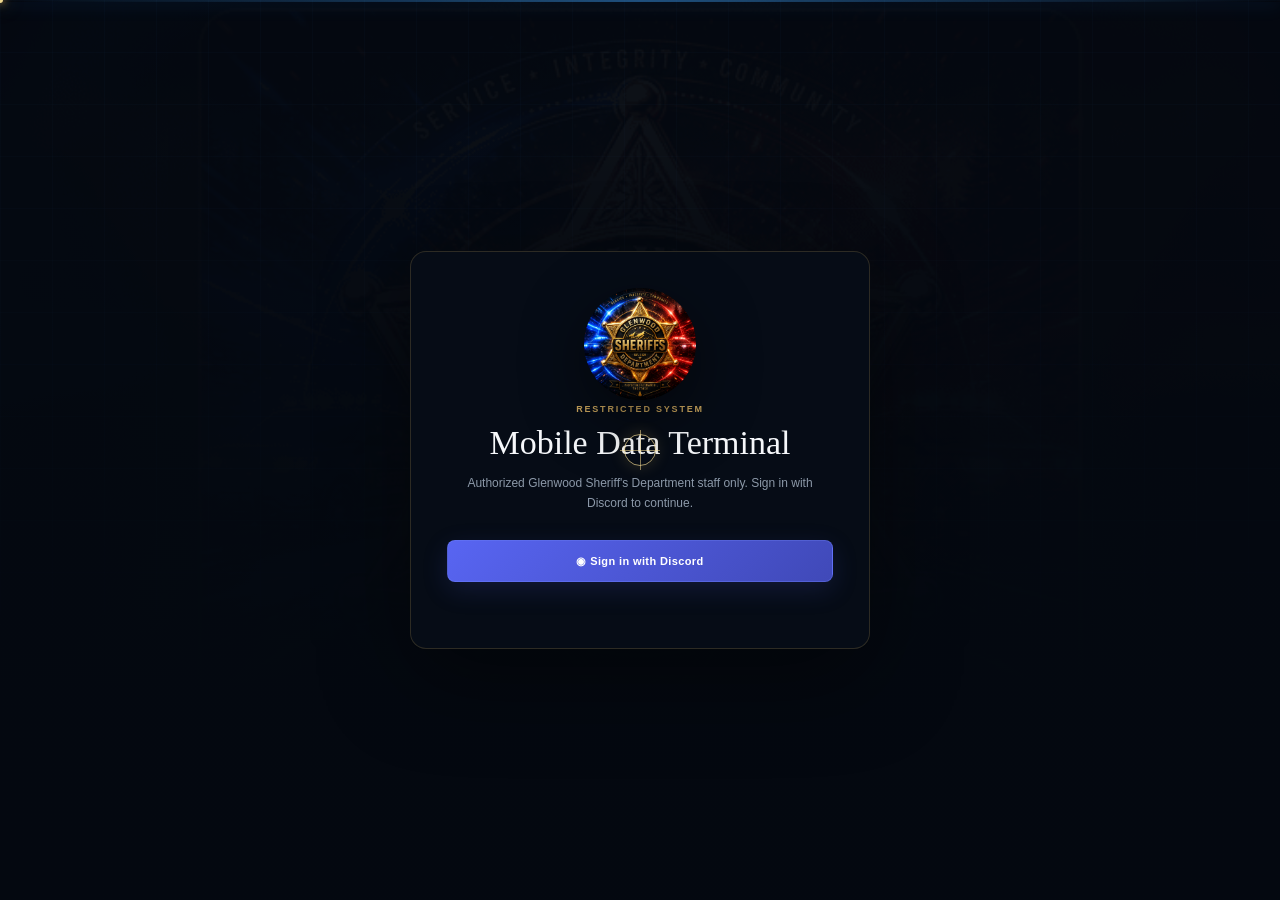
==== commit 9f46c3f4: "Add sheriff and administrator permission levels" ====
--- a/dashboard.html
+++ b/dashboard.html
@@ -7,8 +7,8 @@
   <meta name="robots" content="noindex,nofollow">
   <title>GSD Mobile Data Terminal</title>
   <link rel="icon" href="assets/crest.png">
-  <link rel="stylesheet" href="style.css?v=12">
-  <script src="script.js?v=12" defer></script>
+  <link rel="stylesheet" href="style.css?v=13">
+  <script src="script.js?v=13" defer></script>
 </head>
 <body data-page="dashboard" class="mdt-body">
   <div class="site-background dashboard-bg" aria-hidden="true"></div><div class="tactical-grid" aria-hidden="true"></div><div class="scanline" aria-hidden="true"></div>
@@ -20,18 +20,24 @@
   <div class="mdt-app" id="mdt-app" hidden>
     <aside class="mdt-sidebar">
       <a class="brand" href="index.html"><img src="assets/crest.png" alt=""><span><strong>GSD · MDT</strong><small>SECURE OPERATIONS</small></span></a>
-      <nav><button class="mdt-nav active" data-panel="review"><span>▤</span> Records Desk</button><button class="mdt-nav" data-panel="dispatch"><span>⌁</span> Dispatch Board <i id="nav-call-count">0</i></button><button class="mdt-nav" data-panel="bolo"><span>◎</span> BOLO Network <i id="nav-bolo-count">0</i></button><button class="mdt-nav" data-panel="analytics"><span>▦</span> Administration</button><a class="mdt-nav" href="index.html"><span>←</span> Department Portal</a></nav>
+      <nav><button class="mdt-nav active" data-panel="review"><span>▤</span> Records Desk</button><button class="mdt-nav" data-panel="warrants"><span>⚖</span> Warrant Desk <i id="nav-warrant-count">0</i></button><button class="mdt-nav" data-panel="dispatch"><span>⌁</span> Dispatch Board <i id="nav-call-count">0</i></button><button class="mdt-nav" data-panel="bolo"><span>◎</span> BOLO Network <i id="nav-bolo-count">0</i></button><button class="mdt-nav admin-only" data-panel="analytics"><span>▦</span> Administration</button><a class="mdt-nav" href="index.html"><span>←</span> Department Portal</a></nav>
       <div class="terminal-status"><span class="online-beacon"></span><div><b>TERMINAL ONLINE</b><small>Local records connection</small></div></div>
     </aside>
 
     <main class="mdt-main">
-      <header class="mdt-header"><button class="mdt-mobile-toggle" type="button" aria-label="Toggle MDT menu">☰</button><div><p class="eyebrow">GLENWOOD SHERIFF'S DEPARTMENT</p><h1 id="mdt-panel-title">Records Desk</h1></div><div class="mdt-clock"><small>LOCAL TIME</small><strong id="mdt-clock">--:--:--</strong></div><div class="admin-identity"><img id="admin-avatar" src="assets/crest.png" alt="Administrator avatar"><span><small>ADMINISTRATOR</small><strong id="admin-name">Grizzly</strong></span><button id="logout-button" type="button" title="Log out">↪</button></div></header>
+      <header class="mdt-header"><button class="mdt-mobile-toggle" type="button" aria-label="Toggle MDT menu">☰</button><div><p class="eyebrow">GLENWOOD SHERIFF'S DEPARTMENT</p><h1 id="mdt-panel-title">Records Desk</h1></div><div class="mdt-clock"><small>LOCAL TIME</small><strong id="mdt-clock">--:--:--</strong></div><div class="admin-identity"><img id="admin-avatar" src="assets/crest.png" alt="Signed-in sheriff avatar"><span><small id="admin-role">SHERIFF</small><strong id="admin-name">Deputy</strong></span><button id="logout-button" type="button" title="Log out">↪</button></div></header>
 
       <section class="mdt-content" id="review-panel">
-        <div class="welcome-banner"><div><p class="eyebrow">COMMAND ACCESS GRANTED</p><h2>Welcome back, <span id="welcome-name">Grizzly</span>.</h2><p>Review public submissions, record decisions, and maintain department workflow.</p></div><div class="clearance"><span>LEVEL</span><strong>ADMIN</strong></div></div>
+        <div class="welcome-banner"><div><p class="eyebrow" id="clearance-message">DEPARTMENT ACCESS GRANTED</p><h2>Welcome back, <span id="welcome-name">Deputy</span>.</h2><p id="welcome-description">File operational records and maintain department workflow.</p></div><div class="clearance"><span>LEVEL</span><strong id="clearance-level">SHERIFF</strong></div></div>
         <div class="metric-grid"><article><span>TOTAL SUBMISSIONS</span><strong id="metric-total">0</strong><small>Local browser archive</small></article><article><span>PENDING REVIEW</span><strong id="metric-pending">0</strong><small>Awaiting command action</small></article><article><span>APPROVED</span><strong id="metric-approved">0</strong><small>Accepted paperwork</small></article><article><span>DENIED</span><strong id="metric-denied">0</strong><small>Declined paperwork</small></article></div>
         <div class="review-toolbar"><div><p class="eyebrow">SECURE INBOX</p><h2>Paperwork Review Desk</h2></div><label class="mdt-search">⌕<input id="submission-search" placeholder="Search reporter, location, or ID"></label><div class="filter-group" role="group" aria-label="Submission filters"><button class="filter active" data-filter="all">All</button><button class="filter" data-filter="pending">Pending</button><button class="filter" data-filter="approved">Approved</button><button class="filter" data-filter="denied">Denied</button></div></div>
         <div class="submission-list" id="submission-list"></div>
+      </section>
+
+      <section class="mdt-content" id="warrants-panel" hidden>
+        <div class="workspace-heading"><div><p class="eyebrow">JUDICIAL REQUEST SYSTEM</p><h2>Warrant desk</h2><p>Sheriffs may file arrest and search-warrant requests. Command staff reviews final authorization.</p></div><button class="button gold" type="button" data-open-composer="warrant">+ File warrant</button></div>
+        <div class="warrant-summary"><article><span>◷</span><div><small>PENDING COMMAND REVIEW</small><b id="warrants-pending">0</b></div></article><article><span>✓</span><div><small>APPROVED</small><b id="warrants-approved">0</b></div></article><article><span>×</span><div><small>DENIED</small><b id="warrants-denied">0</b></div></article></div>
+        <div class="warrant-list" id="warrant-list"></div>
       </section>
 
       <section class="mdt-content" id="dispatch-panel" hidden>
--- a/style.css
+++ b/style.css
@@ -22,6 +22,10 @@
 @media(max-width:680px){.public-form fieldset{padding:16px 12px}.charge-row{grid-template-columns:minmax(0,1fr) 68px 34px}.charge-row input{font-size:16px}.official-report>header{grid-template-columns:48px 1fr}.official-report>header img{width:46px;height:46px}.report-review-state{grid-column:1/-1;width:max-content}.report-id-grid,.report-detail-grid{grid-template-columns:1fr}.report-id-grid{gap:10px}.report-actions{display:grid;grid-template-columns:1fr 1fr}.report-actions .button{padding:0 8px}.draft-state{display:none}}
 @media print{body>*:not(.submission-dialog){display:none!important}.submission-dialog{position:static!important;width:100%!important;max-height:none!important;margin:0!important;padding:0!important;border:0!important;background:#fff!important;box-shadow:none!important}.submission-dialog .dialog-close,.report-actions{display:none!important}.official-report{box-shadow:none!important}}
 
+/* Role permissions and warrant desk */
+.role-sheriff .approve,.role-sheriff .deny{display:none!important}.role-sheriff .clearance{border-color:rgb(62 143 218 / 30%);background:rgb(38 115 184 / 8%)}.role-sheriff .clearance strong{color:#9bc8ee}.role-sheriff .admin-identity small{color:#69a6d9}.warrant-summary{display:grid;grid-template-columns:repeat(3,1fr);gap:10px;margin-bottom:13px}.warrant-summary article{display:flex;align-items:center;gap:12px;padding:17px;border:1px solid var(--soft-line);border-radius:10px;background:rgb(7 14 23 / 80%)}.warrant-summary article>span{width:34px;height:34px;display:grid;place-items:center;color:#d5b468;border:1px solid var(--line);border-radius:50%}.warrant-summary small,.warrant-summary b{display:block}.warrant-summary small{color:#697789;font-size:7px;letter-spacing:.1em}.warrant-summary b{margin-top:4px;font:500 21px Georgia,serif}.warrant-list{display:grid;gap:10px}.warrant-card{display:grid;grid-template-columns:54px minmax(0,1fr) auto;gap:16px;align-items:start;padding:19px;border:1px solid var(--soft-line);border-radius:11px;background:linear-gradient(120deg,rgb(29 24 15 / 50%),rgb(7 14 23 / 88%))}.warrant-seal{width:50px;height:50px;display:grid;place-items:center;color:#e1bd69;border:1px solid rgb(216 173 85 / 25%);border-radius:50%;background:rgb(216 173 85 / 7%);font-size:19px}.warrant-copy>small{color:#a98643;font-size:7px;font-weight:800;letter-spacing:.1em}.warrant-copy h3{margin:5px 0;font:500 20px Georgia,serif}.warrant-copy>p{margin:0;color:#9ba7b4;font-size:10px;line-height:1.55}.warrant-copy>span{display:block;margin-top:7px;color:#5e6c7c;font-size:7px}.warrant-copy details{margin-top:12px;padding:10px;border:1px solid var(--soft-line);border-radius:8px;background:rgb(0 0 0 / 13%)}.warrant-copy summary{color:#92b8da;font-size:8px;font-weight:750}.warrant-copy details p{color:#8895a4;font-size:9px;line-height:1.6;white-space:pre-wrap}.warrant-copy details b{color:#b9c5d1;font-size:8px}.warrant-actions{display:flex;align-items:center;gap:7px;flex-wrap:wrap;justify-content:flex-end}.warrant-actions .status-tag.pending{color:#e0bf75}.warrant-actions .status-tag.approved{color:#8df0ba}.warrant-actions .status-tag.denied{color:#ff9ca3}
+@media(max-width:680px){.warrant-summary{grid-template-columns:1fr}.warrant-card{grid-template-columns:44px 1fr}.warrant-seal{width:42px;height:42px}.warrant-actions{grid-column:1/-1;justify-content:flex-start}}
+
 /* Discord-secured site gate */
 .auth-pending>.site-header,.auth-pending>main,.auth-pending>footer,.auth-locked>.site-header,.auth-locked>main,.auth-locked>footer{visibility:hidden}
 .site-login-gate{position:fixed;z-index:900;inset:0;display:grid;place-items:center;padding:24px;background:radial-gradient(circle at 50% 25%,rgb(18 55 94 / 55%),transparent 45%),rgb(3 8 15 / 88%);backdrop-filter:blur(18px)}
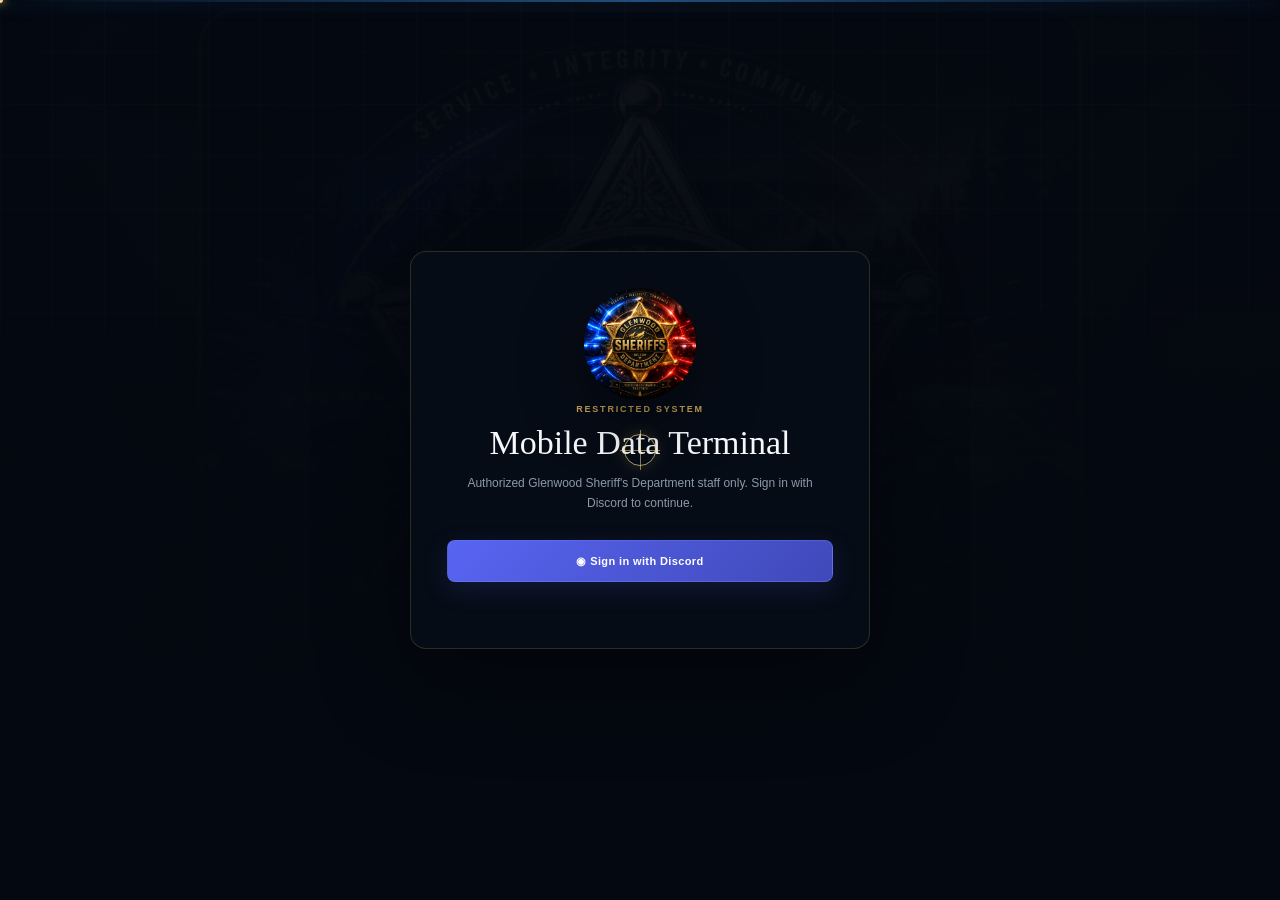
==== commit c31df520: "Add cadet non-admin clearances" ====
--- a/dashboard.html
+++ b/dashboard.html
@@ -7,8 +7,8 @@
   <meta name="robots" content="noindex,nofollow">
   <title>GSD Mobile Data Terminal</title>
   <link rel="icon" href="assets/crest.png">
-  <link rel="stylesheet" href="style.css?v=13">
-  <script src="script.js?v=13" defer></script>
+  <link rel="stylesheet" href="style.css?v=16">
+  <script src="script.js?v=16" defer></script>
 </head>
 <body data-page="dashboard" class="mdt-body">
   <div class="site-background dashboard-bg" aria-hidden="true"></div><div class="tactical-grid" aria-hidden="true"></div><div class="scanline" aria-hidden="true"></div>
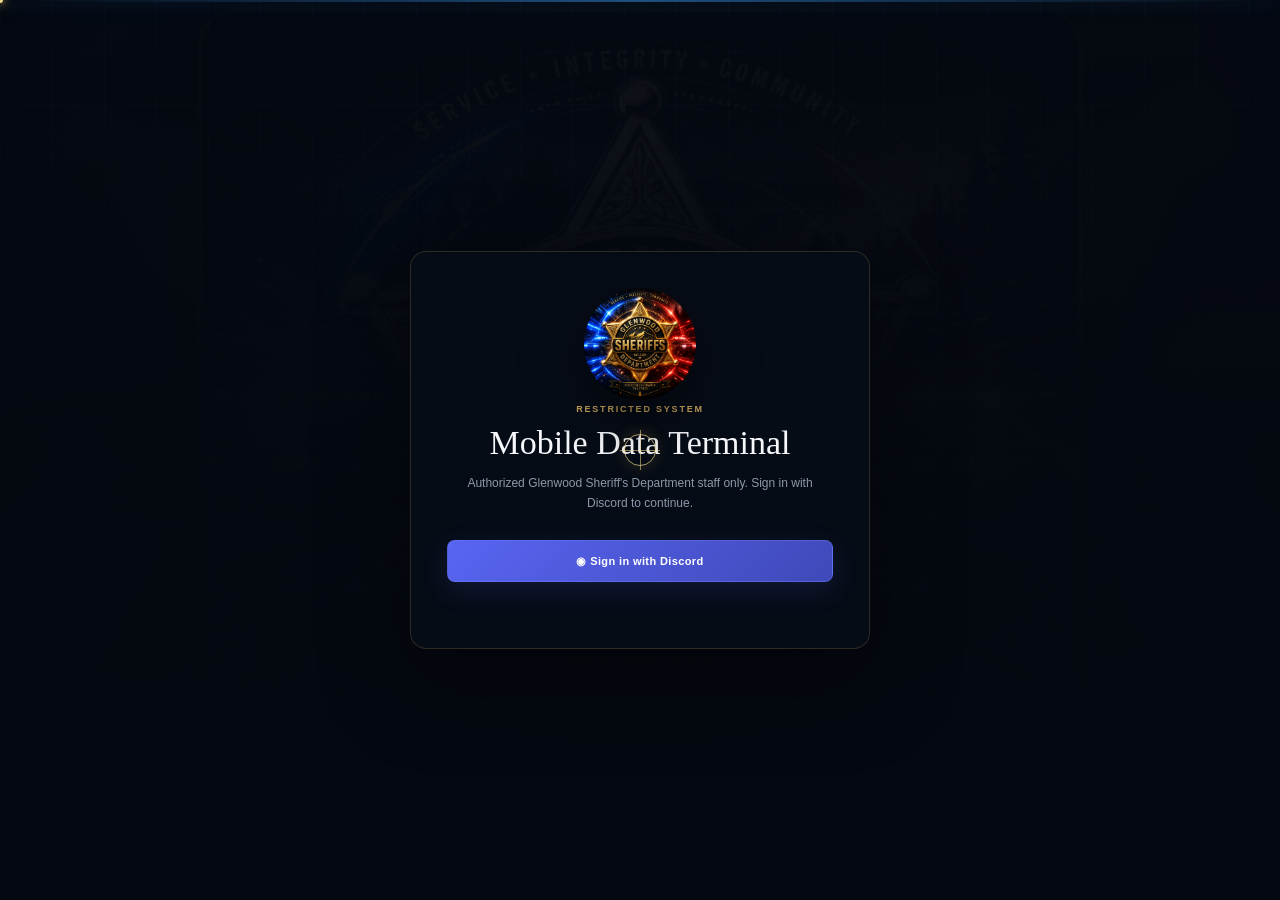
==== commit 27f8d226: "Grant Captain administrator clearance" ====
--- a/dashboard.html
+++ b/dashboard.html
@@ -7,8 +7,8 @@
   <meta name="robots" content="noindex,nofollow">
   <title>GSD Mobile Data Terminal</title>
   <link rel="icon" href="assets/crest.png">
-  <link rel="stylesheet" href="style.css?v=16">
-  <script src="script.js?v=16" defer></script>
+  <link rel="stylesheet" href="style.css?v=17">
+  <script src="script.js?v=17" defer></script>
 </head>
 <body data-page="dashboard" class="mdt-body">
   <div class="site-background dashboard-bg" aria-hidden="true"></div><div class="tactical-grid" aria-hidden="true"></div><div class="scanline" aria-hidden="true"></div>
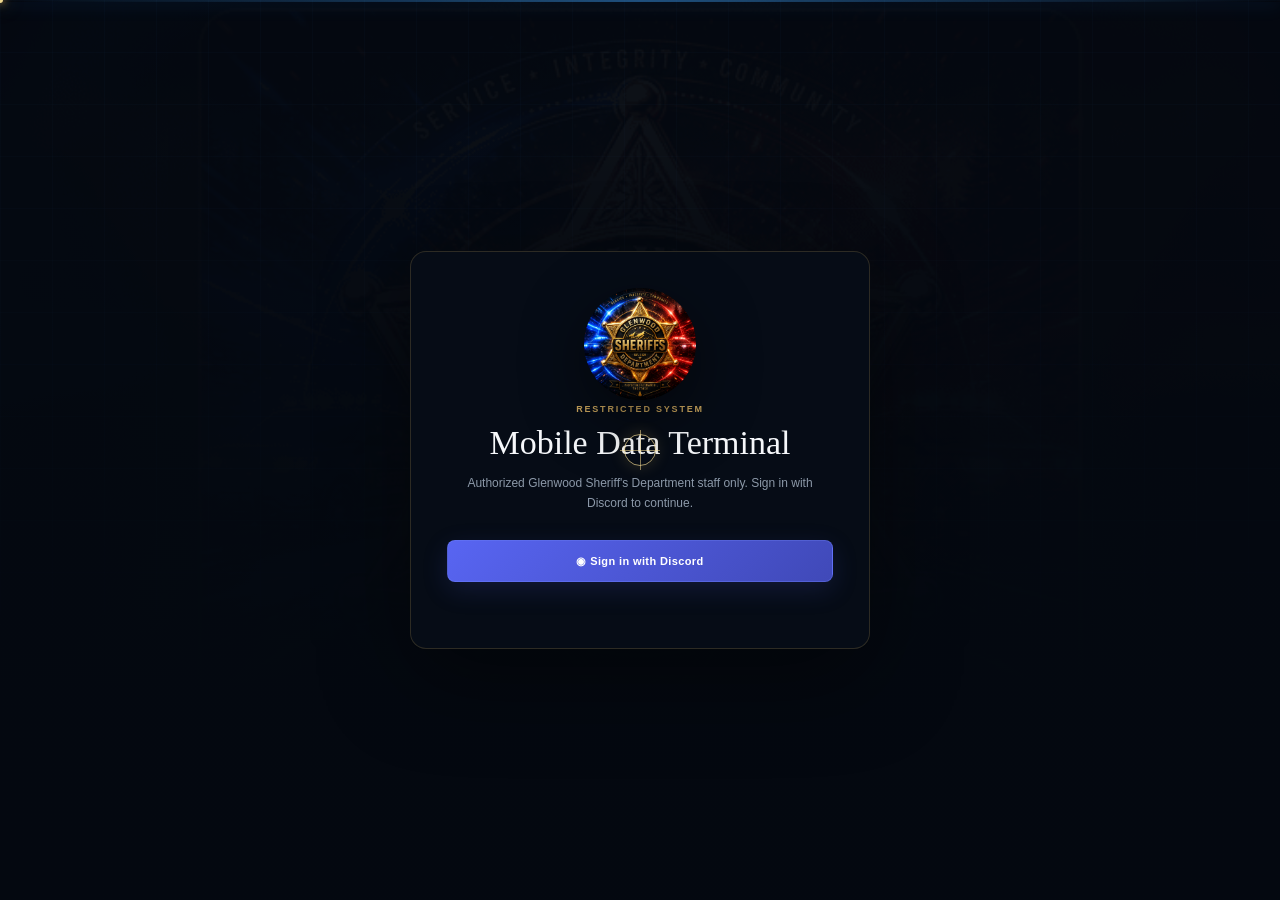
==== commit 6d5a0c18: "Add additional cadet clearances" ====
--- a/dashboard.html
+++ b/dashboard.html
@@ -7,8 +7,8 @@
   <meta name="robots" content="noindex,nofollow">
   <title>GSD Mobile Data Terminal</title>
   <link rel="icon" href="assets/crest.png">
-  <link rel="stylesheet" href="style.css?v=17">
-  <script src="script.js?v=17" defer></script>
+  <link rel="stylesheet" href="style.css?v=18">
+  <script src="script.js?v=18" defer></script>
 </head>
 <body data-page="dashboard" class="mdt-body">
   <div class="site-background dashboard-bg" aria-hidden="true"></div><div class="tactical-grid" aria-hidden="true"></div><div class="scanline" aria-hidden="true"></div>
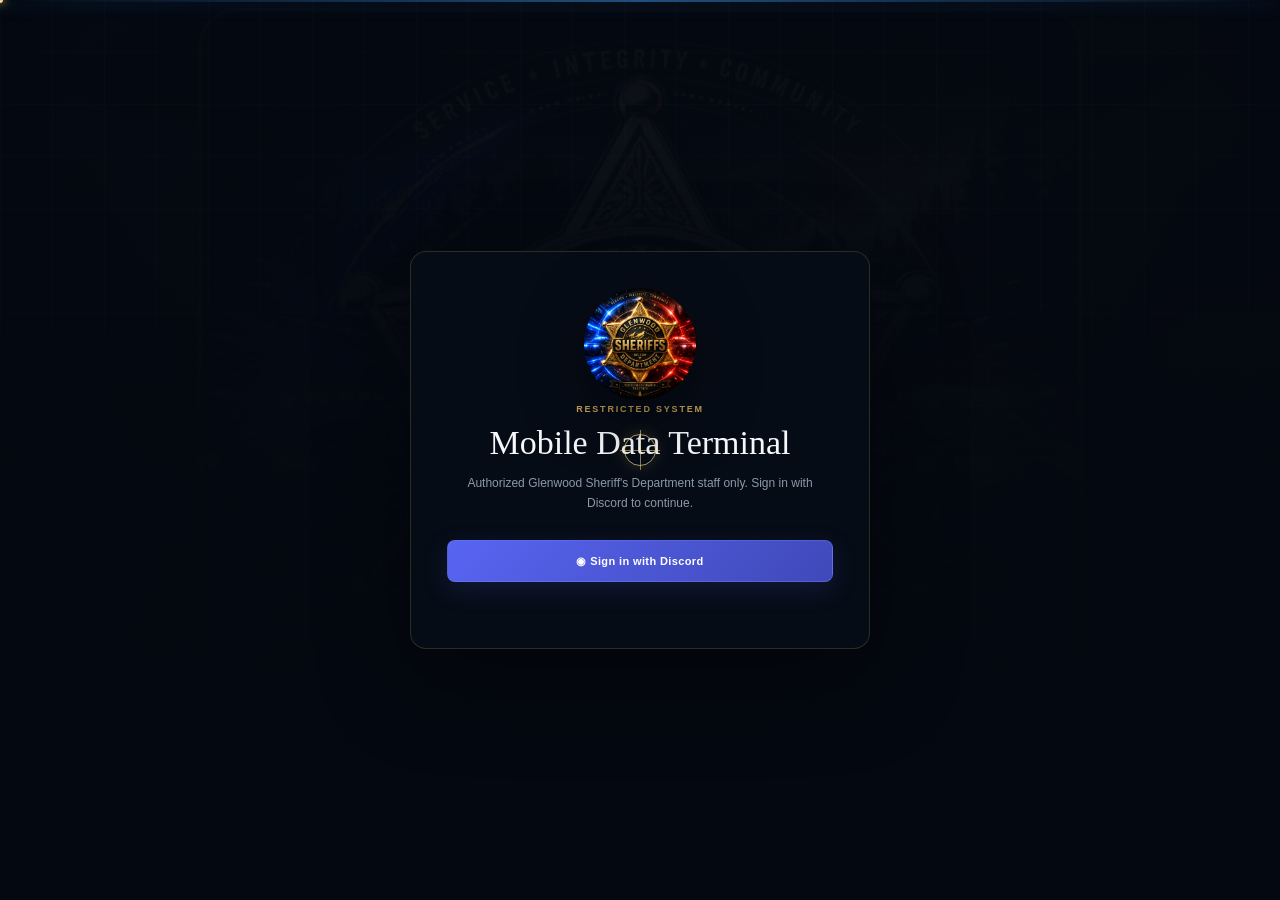
==== commit 6bde1e75: "Refresh promoted command permissions immediately" ====
--- a/dashboard.html
+++ b/dashboard.html
@@ -7,8 +7,8 @@
   <meta name="robots" content="noindex,nofollow">
   <title>GSD Mobile Data Terminal</title>
   <link rel="icon" href="assets/crest.png">
-  <link rel="stylesheet" href="style.css?v=18">
-  <script src="script.js?v=18" defer></script>
+  <link rel="stylesheet" href="style.css?v=19">
+  <script src="script.js?v=19" defer></script>
 </head>
 <body data-page="dashboard" class="mdt-body">
   <div class="site-background dashboard-bg" aria-hidden="true"></div><div class="tactical-grid" aria-hidden="true"></div><div class="scanline" aria-hidden="true"></div>
